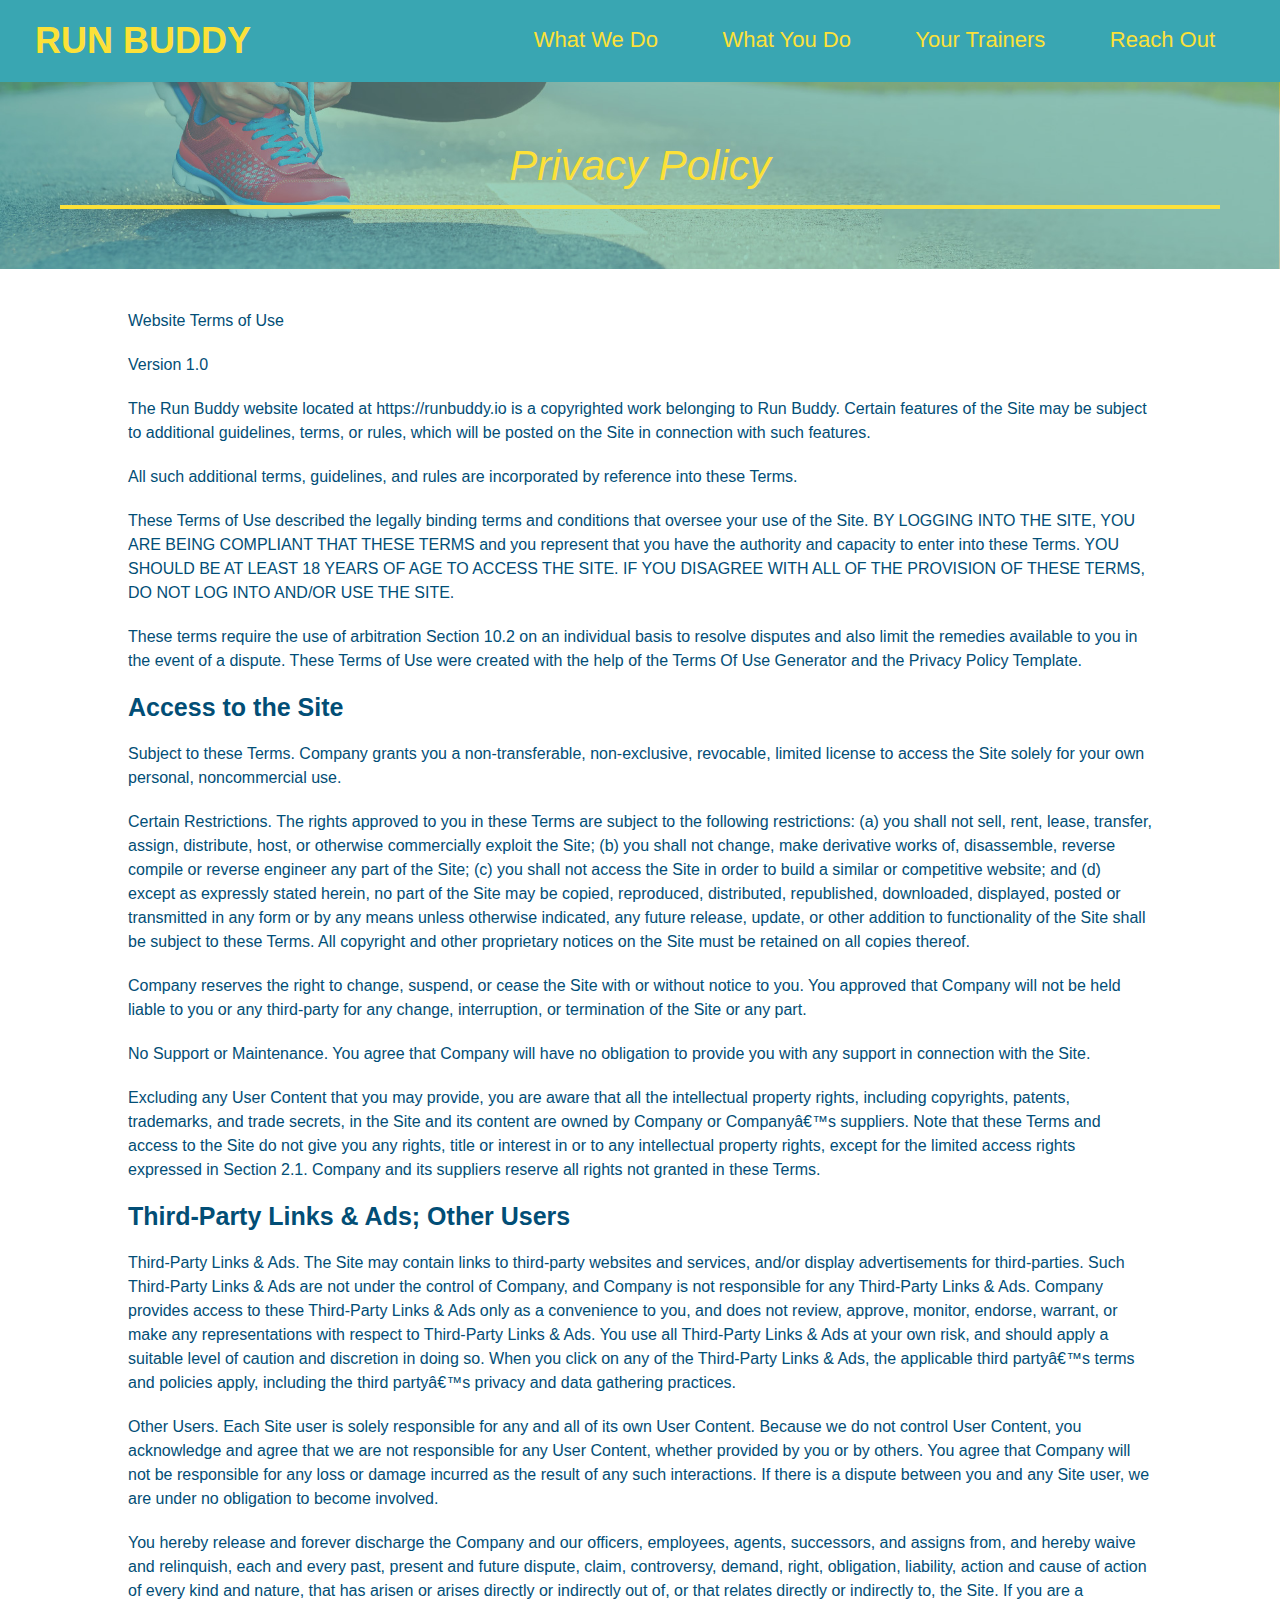
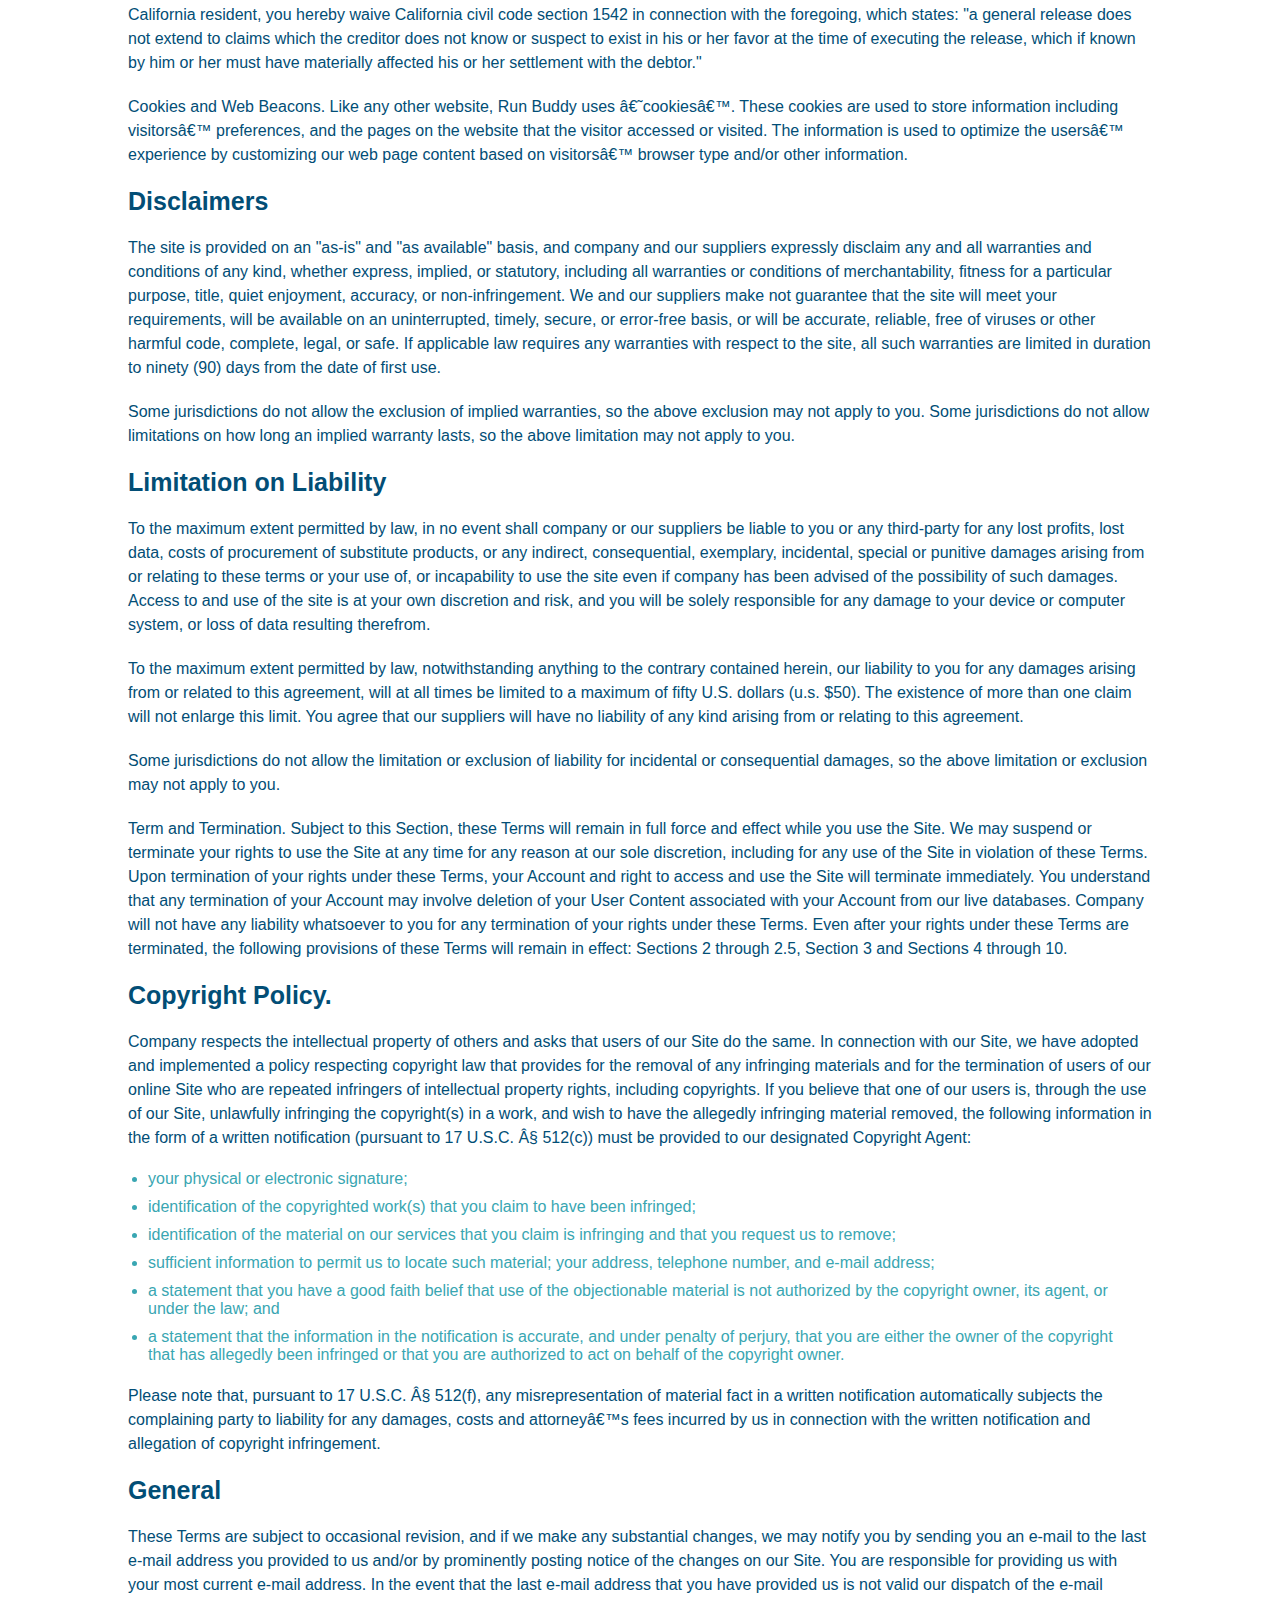
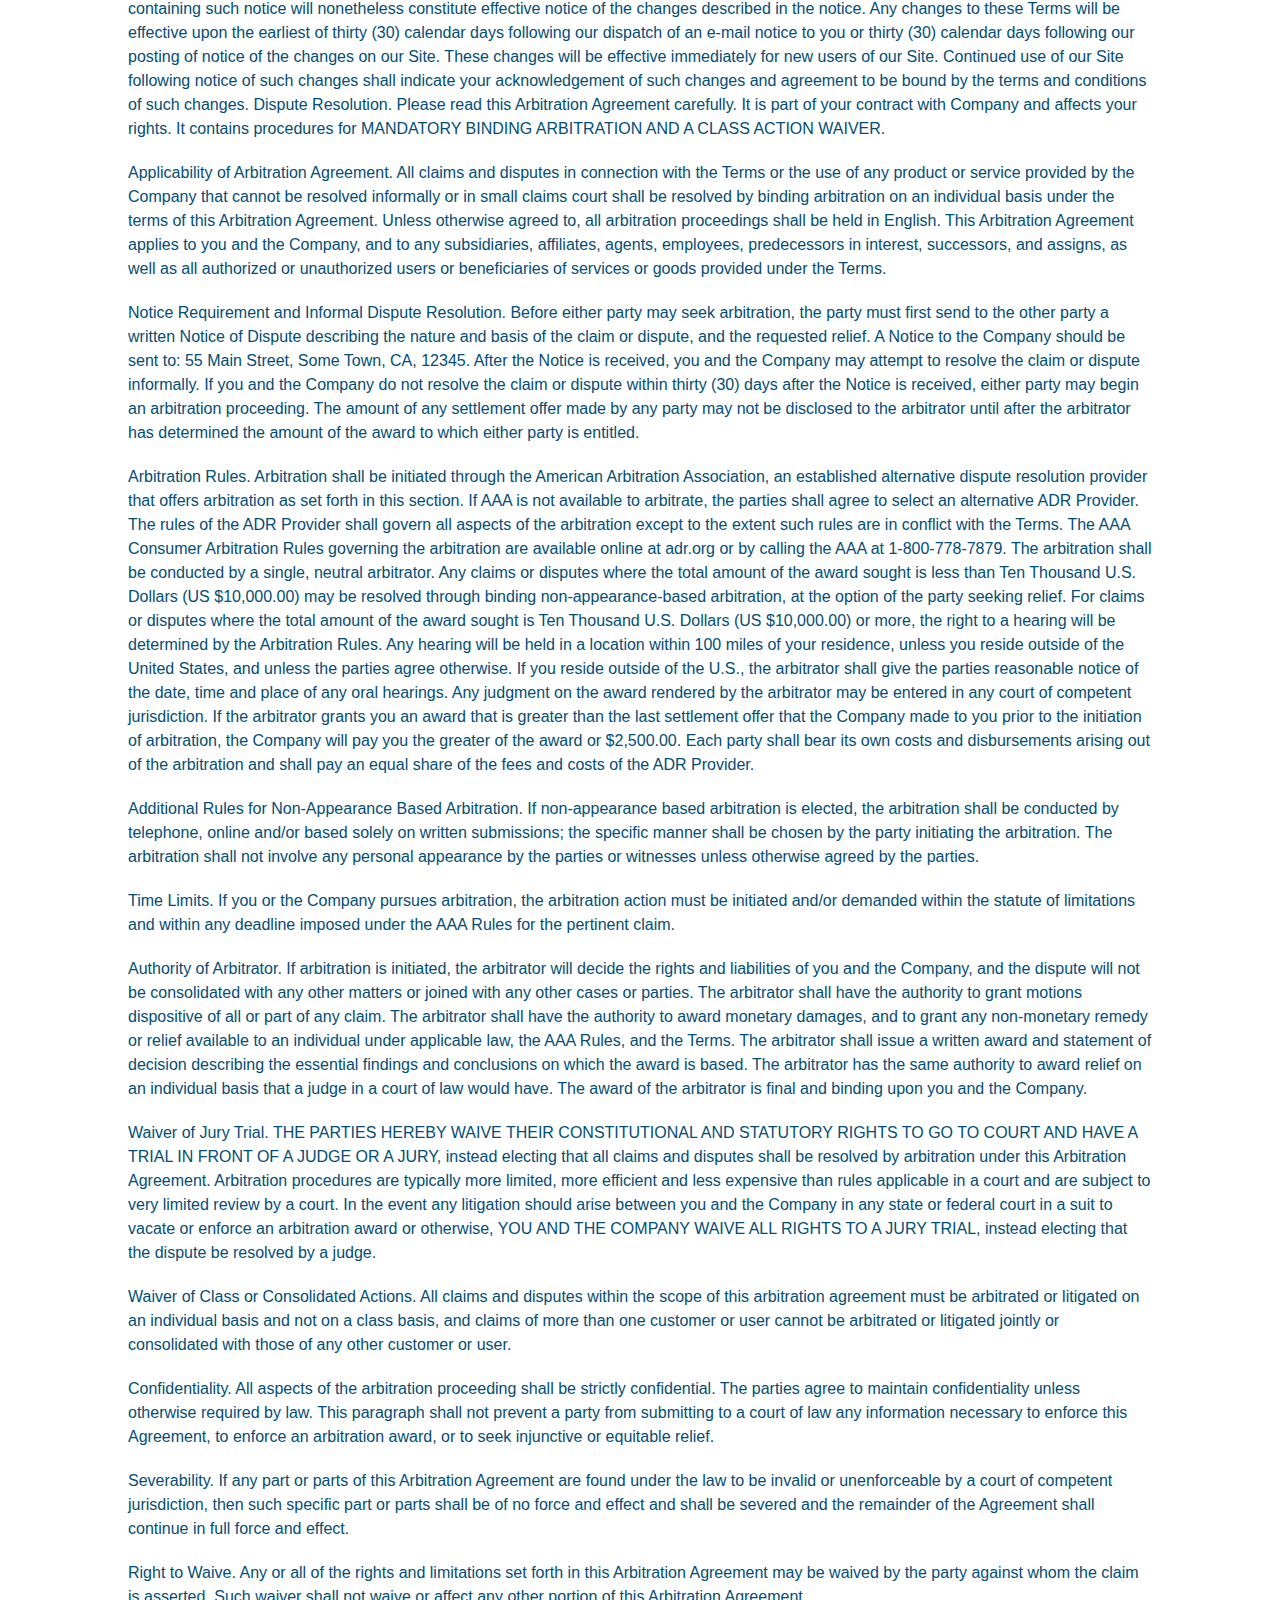
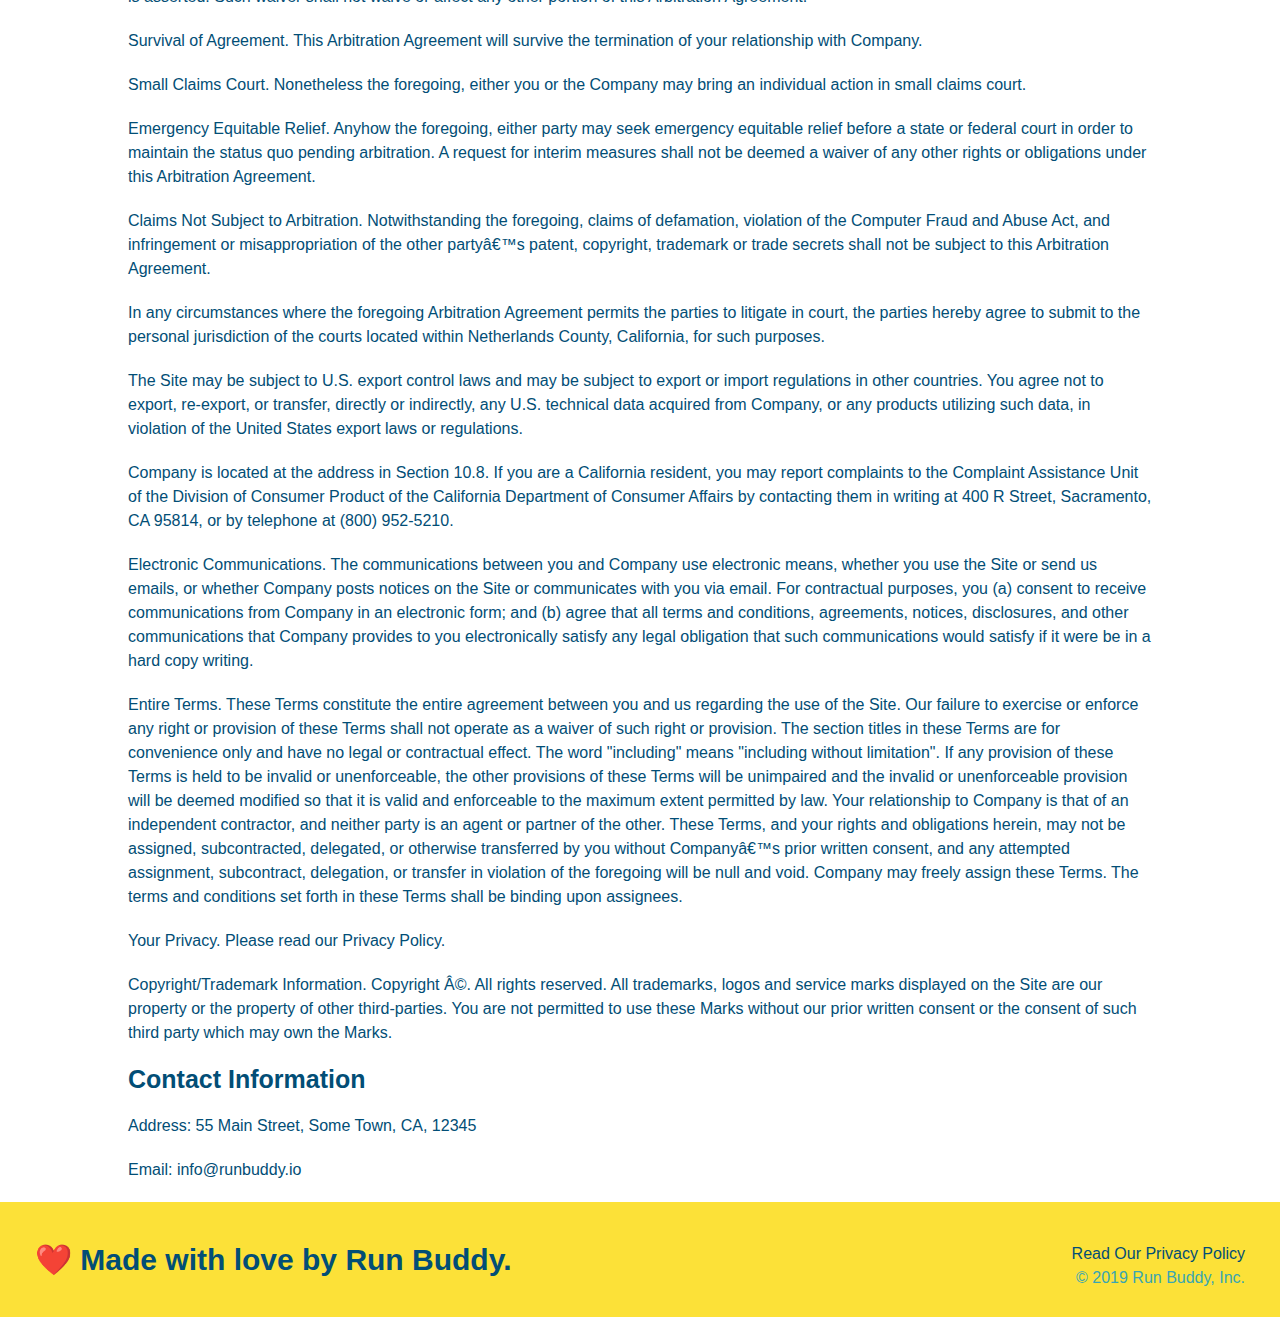
==== privacy-policy.html @ d52b7960 "privacy policy" ====
<!DOCTYPE html>
<html lang="en">
<head>
    <meta charset="UTF-8">
    <title>Privacy Policy - Run Buddy</title>
    <link rel="stylesheet" href="./assets/css/style.css">
    <link rel="stylesheet" href="./assets/css/secondary-styles.css">

</head>
<body>
    <header>
        <h1>
          <a href="/">RUN BUDDY</a>
        </h1>
        <nav>
          <ul>
            <li>
              <a href="./index.html#what-we-do">What We Do</a>
            </li>
            <li>
              <a href="./index.html#what-you-do">What You Do</a>
            </li>
            <li>
              <a href="./index.html#your-trainers">Your Trainers</a>
            </li>
            <li>
              <a href="./index.html#reach-out">Reach Out</a>
            </li>
          </ul>
        </nav>
      </header>

      <section class="hero">
        <h2 class="page-title">
            Privacy Policy
        </h2>
      </section>

      <!-- Add Content to the HTML File -->

      <article class="secondary-content">
        
      <p>
        Website Terms of Use
      </p>

      <p>
        Version 1.0
      </p>

      <p>
        The Run Buddy website located at https://runbuddy.io is a copyrighted work belonging to Run Buddy. Certain
        features of the Site may be subject to additional guidelines, terms, or rules, which will be posted on the Site
        in connection with such features.
      </p>

      <p>
        All such additional terms, guidelines, and rules are incorporated by reference into these Terms.
      </p>

      <p>
        These Terms of Use described the legally binding terms and conditions that oversee your use of the Site. BY
        LOGGING INTO THE SITE, YOU ARE BEING COMPLIANT THAT THESE TERMS and you represent that you have the authority
        and capacity to enter into these Terms. YOU SHOULD BE AT LEAST 18 YEARS OF AGE TO ACCESS THE SITE. IF YOU
        DISAGREE WITH ALL OF THE PROVISION OF THESE TERMS, DO NOT LOG INTO AND/OR USE THE SITE.
      </p>

      <p>
        These terms require the use of arbitration Section 10.2 on an individual basis to resolve disputes and also
        limit the remedies available to you in the event of a dispute. These Terms of Use were created with the help of
        the Terms Of Use Generator and the Privacy Policy Template.
      </p>

      <h3>
        Access to the Site
      </h3>

      <p>
        Subject to these Terms. Company grants you a non-transferable, non-exclusive, revocable, limited license to
        access the Site solely for your own personal, noncommercial use.
      </p>

      <p>
        Certain Restrictions. The rights approved to you in these Terms are subject to the following restrictions: (a)
        you shall not sell, rent, lease, transfer, assign, distribute, host, or otherwise commercially exploit the Site;
        (b) you shall not change, make derivative works of, disassemble, reverse compile or reverse engineer any part of
        the Site; (c) you shall not access the Site in order to build a similar or competitive website; and (d) except
        as expressly stated herein, no part of the Site may be copied, reproduced, distributed, republished, downloaded,
        displayed, posted or transmitted in any form or by any means unless otherwise indicated, any future release,
        update, or other addition to functionality of the Site shall be subject to these Terms. All copyright and other
        proprietary notices on the Site must be retained on all copies thereof.
      </p>

      <p>
        Company reserves the right to change, suspend, or cease the Site with or without notice to you. You approved
        that Company will not be held liable to you or any third-party for any change, interruption, or termination of
        the Site or any part.
      </p>

      <p>
        No Support or Maintenance. You agree that Company will have no obligation to provide you with any support in
        connection with the Site.
      </p>

      <p>
        Excluding any User Content that you may provide, you are aware that all the intellectual property rights,
        including copyrights, patents, trademarks, and trade secrets, in the Site and its content are owned by Company
        or Companyâ€™s suppliers. Note that these Terms and access to the Site do not give you any rights, title or
        interest in or to any intellectual property rights, except for the limited access rights expressed in Section
        2.1. Company and its suppliers reserve all rights not granted in these Terms.
      </p>

      <h3>
        Third-Party Links & Ads; Other Users
      </h3>

      <p>
        Third-Party Links & Ads. The Site may contain links to third-party websites and services, and/or display
        advertisements for third-parties. Such Third-Party Links & Ads are not under the control of Company, and Company
        is not responsible for any Third-Party Links & Ads. Company provides access to these Third-Party Links & Ads
        only as a convenience to you, and does not review, approve, monitor, endorse, warrant, or make any
        representations with respect to Third-Party Links & Ads. You use all Third-Party Links & Ads at your own risk,
        and should apply a suitable level of caution and discretion in doing so. When you click on any of the
        Third-Party Links & Ads, the applicable third partyâ€™s terms and policies apply, including the third partyâ€™s
        privacy and data gathering practices.
      </p>

      <p>
        Other Users. Each Site user is solely responsible for any and all of its own User Content. Because we do not
        control User Content, you acknowledge and agree that we are not responsible for any User Content, whether
        provided by you or by others. You agree that Company will not be responsible for any loss or damage incurred as
        the result of any such interactions. If there is a dispute between you and any Site user, we are under no
        obligation to become involved.
      </p>

      <p>
        You hereby release and forever discharge the Company and our officers, employees, agents, successors, and
        assigns from, and hereby waive and relinquish, each and every past, present and future dispute, claim,
        controversy, demand, right, obligation, liability, action and cause of action of every kind and nature, that has
        arisen or arises directly or indirectly out of, or that relates directly or indirectly to, the Site. If you are
        a California resident, you hereby waive California civil code section 1542 in connection with the foregoing,
        which states: "a general release does not extend to claims which the creditor does not know or suspect to exist
        in his or her favor at the time of executing the release, which if known by him or her must have materially
        affected his or her settlement with the debtor."
      </p>

      <p>
        Cookies and Web Beacons. Like any other website, Run Buddy uses â€˜cookiesâ€™. These cookies are used to store
        information including visitorsâ€™ preferences, and the pages on the website that the visitor accessed or visited.
        The information is used to optimize the usersâ€™ experience by customizing our web page content based on visitorsâ€™
        browser type and/or other information.
      </p>

      <h3>
        Disclaimers
      </h3>

      <p>
        The site is provided on an "as-is" and "as available" basis, and company and our suppliers expressly disclaim
        any and all warranties and conditions of any kind, whether express, implied, or statutory, including all
        warranties or conditions of merchantability, fitness for a particular purpose, title, quiet enjoyment, accuracy,
        or non-infringement. We and our suppliers make not guarantee that the site will meet your requirements, will be
        available on an uninterrupted, timely, secure, or error-free basis, or will be accurate, reliable, free of
        viruses or other harmful code, complete, legal, or safe. If applicable law requires any warranties with respect
        to the site, all such warranties are limited in duration to ninety (90) days from the date of first use.
      </p>

      <p>
        Some jurisdictions do not allow the exclusion of implied warranties, so the above exclusion may not apply to
        you. Some jurisdictions do not allow limitations on how long an implied warranty lasts, so the above limitation
        may not apply to you.
      </p>

      <h3>
        Limitation on Liability
      </h3>

      <p>
        To the maximum extent permitted by law, in no event shall company or our suppliers be liable to you or any
        third-party for any lost profits, lost data, costs of procurement of substitute products, or any indirect,
        consequential, exemplary, incidental, special or punitive damages arising from or relating to these terms or
        your use of, or incapability to use the site even if company has been advised of the possibility of such
        damages. Access to and use of the site is at your own discretion and risk, and you will be solely responsible
        for any damage to your device or computer system, or loss of data resulting therefrom.
      </p>

      <p>
        To the maximum extent permitted by law, notwithstanding anything to the contrary contained herein, our liability
        to you for any damages arising from or related to this agreement, will at all times be limited to a maximum of
        fifty U.S. dollars (u.s. $50). The existence of more than one claim will not enlarge this limit. You agree that
        our suppliers will have no liability of any kind arising from or relating to this agreement.
      </p>

      <p>
        Some jurisdictions do not allow the limitation or exclusion of liability for incidental or consequential
        damages, so the above limitation or exclusion may not apply to you.
      </p>

      <p>
        Term and Termination. Subject to this Section, these Terms will remain in full force and effect while you use
        the Site. We may suspend or terminate your rights to use the Site at any time for any reason at our sole
        discretion, including for any use of the Site in violation of these Terms. Upon termination of your rights under
        these Terms, your Account and right to access and use the Site will terminate immediately. You understand that
        any termination of your Account may involve deletion of your User Content associated with your Account from our
        live databases. Company will not have any liability whatsoever to you for any termination of your rights under
        these Terms. Even after your rights under these Terms are terminated, the following provisions of these Terms
        will remain in effect: Sections 2 through 2.5, Section 3 and Sections 4 through 10.
      </p>

      <h3>
        Copyright Policy.
      </h3>

      <p>
        Company respects the intellectual property of others and asks that users of our Site do the same. In connection
        with our Site, we have adopted and implemented a policy respecting copyright law that provides for the removal
        of any infringing materials and for the termination of users of our online Site who are repeated infringers of
        intellectual property rights, including copyrights. If you believe that one of our users is, through the use of
        our Site, unlawfully infringing the copyright(s) in a work, and wish to have the allegedly infringing material
        removed, the following information in the form of a written notification (pursuant to 17 U.S.C. Â§ 512(c)) must
        be provided to our designated Copyright Agent:
      </p>

      <ul>
        <li>
          your physical or electronic signature;
        </li>
        <li>
          identification of the copyrighted work(s) that you claim to have been infringed;
        </li>
        <li>
          identification of the material on our services that you claim is infringing and that you request us to remove;
        </li>
        <li>
          sufficient information to permit us to locate such material; your address, telephone number, and e-mail
          address;
        </li>
        <li>
          a statement that you have a good faith belief that use of the objectionable material is not authorized by the
          copyright owner, its agent, or under the law; and
        </li>
        <li>
          a statement that the information in the notification is accurate, and under penalty of perjury, that you are
          either the owner of the copyright that has allegedly been infringed or that you are authorized to act on
          behalf of the copyright owner.
        </li>
      </ul>

      <p>
        Please note that, pursuant to 17 U.S.C. Â§ 512(f), any misrepresentation of material fact in a written
        notification automatically subjects the complaining party to liability for any damages, costs and attorneyâ€™s
        fees incurred by us in connection with the written notification and allegation of copyright infringement.
      </p>

      <h3>
        General
      </h3>

      <p>
        These Terms are subject to occasional revision, and if we make any substantial changes, we may notify you by
        sending you an e-mail to the last e-mail address you provided to us and/or by prominently posting notice of the
        changes on our Site. You are responsible for providing us with your most current e-mail address. In the event
        that the last e-mail address that you have provided us is not valid our dispatch of the e-mail containing such
        notice will nonetheless constitute effective notice of the changes described in the notice. Any changes to these
        Terms will be effective upon the earliest of thirty (30) calendar days following our dispatch of an e-mail
        notice to you or thirty (30) calendar days following our posting of notice of the changes on our Site. These
        changes will be effective immediately for new users of our Site. Continued use of our Site following notice of
        such changes shall indicate your acknowledgement of such changes and agreement to be bound by the terms and
        conditions of such changes. Dispute Resolution. Please read this Arbitration Agreement carefully. It is part of
        your contract with Company and affects your rights. It contains procedures for MANDATORY BINDING ARBITRATION AND
        A CLASS ACTION WAIVER.
      </p>

      <p>
        Applicability of Arbitration Agreement. All claims and disputes in connection with the Terms or the use of any
        product or service provided by the Company that cannot be resolved informally or in small claims court shall be
        resolved by binding arbitration on an individual basis under the terms of this Arbitration Agreement. Unless
        otherwise agreed to, all arbitration proceedings shall be held in English. This Arbitration Agreement applies to
        you and the Company, and to any subsidiaries, affiliates, agents, employees, predecessors in interest,
        successors, and assigns, as well as all authorized or unauthorized users or beneficiaries of services or goods
        provided under the Terms.
      </p>

      <p>
        Notice Requirement and Informal Dispute Resolution. Before either party may seek arbitration, the party must
        first send to the other party a written Notice of Dispute describing the nature and basis of the claim or
        dispute, and the requested relief. A Notice to the Company should be sent to: 55 Main Street, Some Town, CA,
        12345. After the Notice is received, you and the Company may attempt to resolve the claim or dispute informally.
        If you and the Company do not resolve the claim or dispute within thirty (30) days after the Notice is received,
        either party may begin an arbitration proceeding. The amount of any settlement offer made by any party may not
        be disclosed to the arbitrator until after the arbitrator has determined the amount of the award to which either
        party is entitled.
      </p>

      <p>
        Arbitration Rules. Arbitration shall be initiated through the American Arbitration Association, an established
        alternative dispute resolution provider that offers arbitration as set forth in this section. If AAA is not
        available to arbitrate, the parties shall agree to select an alternative ADR Provider. The rules of the ADR
        Provider shall govern all aspects of the arbitration except to the extent such rules are in conflict with the
        Terms. The AAA Consumer Arbitration Rules governing the arbitration are available online at adr.org or by
        calling the AAA at 1-800-778-7879. The arbitration shall be conducted by a single, neutral arbitrator. Any
        claims or disputes where the total amount of the award sought is less than Ten Thousand U.S. Dollars (US
        $10,000.00) may be resolved through binding non-appearance-based arbitration, at the option of the party seeking
        relief. For claims or disputes where the total amount of the award sought is Ten Thousand U.S. Dollars (US
        $10,000.00) or more, the right to a hearing will be determined by the Arbitration Rules. Any hearing will be
        held in a location within 100 miles of your residence, unless you reside outside of the United States, and
        unless the parties agree otherwise. If you reside outside of the U.S., the arbitrator shall give the parties
        reasonable notice of the date, time and place of any oral hearings. Any judgment on the award rendered by the
        arbitrator may be entered in any court of competent jurisdiction. If the arbitrator grants you an award that is
        greater than the last settlement offer that the Company made to you prior to the initiation of arbitration, the
        Company will pay you the greater of the award or $2,500.00. Each party shall bear its own costs and
        disbursements arising out of the arbitration and shall pay an equal share of the fees and costs of the ADR
        Provider.
      </p>

      <p>
        Additional Rules for Non-Appearance Based Arbitration. If non-appearance based arbitration is elected, the
        arbitration shall be conducted by telephone, online and/or based solely on written submissions; the specific
        manner shall be chosen by the party initiating the arbitration. The arbitration shall not involve any personal
        appearance by the parties or witnesses unless otherwise agreed by the parties.
      </p>

      <p>
        Time Limits. If you or the Company pursues arbitration, the arbitration action must be initiated and/or demanded
        within the statute of limitations and within any deadline imposed under the AAA Rules for the pertinent claim.
      </p>

      <p>
        Authority of Arbitrator. If arbitration is initiated, the arbitrator will decide the rights and liabilities of
        you and the Company, and the dispute will not be consolidated with any other matters or joined with any other
        cases or parties. The arbitrator shall have the authority to grant motions dispositive of all or part of any
        claim. The arbitrator shall have the authority to award monetary damages, and to grant any non-monetary remedy
        or relief available to an individual under applicable law, the AAA Rules, and the Terms. The arbitrator shall
        issue a written award and statement of decision describing the essential findings and conclusions on which the
        award is based. The arbitrator has the same authority to award relief on an individual basis that a judge in a
        court of law would have. The award of the arbitrator is final and binding upon you and the Company.
      </p>

      <p>
        Waiver of Jury Trial. THE PARTIES HEREBY WAIVE THEIR CONSTITUTIONAL AND STATUTORY RIGHTS TO GO TO COURT AND HAVE
        A TRIAL IN FRONT OF A JUDGE OR A JURY, instead electing that all claims and disputes shall be resolved by
        arbitration under this Arbitration Agreement. Arbitration procedures are typically more limited, more efficient
        and less expensive than rules applicable in a court and are subject to very limited review by a court. In the
        event any litigation should arise between you and the Company in any state or federal court in a suit to vacate
        or enforce an arbitration award or otherwise, YOU AND THE COMPANY WAIVE ALL RIGHTS TO A JURY TRIAL, instead
        electing that the dispute be resolved by a judge.
      </p>

      <p>
        Waiver of Class or Consolidated Actions. All claims and disputes within the scope of this arbitration agreement
        must be arbitrated or litigated on an individual basis and not on a class basis, and claims of more than one
        customer or user cannot be arbitrated or litigated jointly or consolidated with those of any other customer or
        user.
      </p>

      <p>
        Confidentiality. All aspects of the arbitration proceeding shall be strictly confidential. The parties agree to
        maintain confidentiality unless otherwise required by law. This paragraph shall not prevent a party from
        submitting to a court of law any information necessary to enforce this Agreement, to enforce an arbitration
        award, or to seek injunctive or equitable relief.
      </p>

      <p>
        Severability. If any part or parts of this Arbitration Agreement are found under the law to be invalid or
        unenforceable by a court of competent jurisdiction, then such specific part or parts shall be of no force and
        effect and shall be severed and the remainder of the Agreement shall continue in full force and effect.
      </p>

      <p>
        Right to Waive. Any or all of the rights and limitations set forth in this Arbitration Agreement may be waived
        by the party against whom the claim is asserted. Such waiver shall not waive or affect any other portion of this
        Arbitration Agreement.
      </p>

      <p>
        Survival of Agreement. This Arbitration Agreement will survive the termination of your relationship with
        Company.
      </p>

      <p>
        Small Claims Court. Nonetheless the foregoing, either you or the Company may bring an individual action in small
        claims court.
      </p>

      <p>
        Emergency Equitable Relief. Anyhow the foregoing, either party may seek emergency equitable relief before a
        state or federal court in order to maintain the status quo pending arbitration. A request for interim measures
        shall not be deemed a waiver of any other rights or obligations under this Arbitration Agreement.
      </p>

      <p>
        Claims Not Subject to Arbitration. Notwithstanding the foregoing, claims of defamation, violation of the
        Computer Fraud and Abuse Act, and infringement or misappropriation of the other partyâ€™s patent, copyright,
        trademark or trade secrets shall not be subject to this Arbitration Agreement.
      </p>

      <p>
        In any circumstances where the foregoing Arbitration Agreement permits the parties to litigate in court, the
        parties hereby agree to submit to the personal jurisdiction of the courts located within Netherlands County,
        California, for such purposes.
      </p>

      <p>
        The Site may be subject to U.S. export control laws and may be subject to export or import regulations in other
        countries. You agree not to export, re-export, or transfer, directly or indirectly, any U.S. technical data
        acquired from Company, or any products utilizing such data, in violation of the United States export laws or
        regulations.
      </p>

      <p>
        Company is located at the address in Section 10.8. If you are a California resident, you may report complaints
        to the Complaint Assistance Unit of the Division of Consumer Product of the California Department of Consumer
        Affairs by contacting them in writing at 400 R Street, Sacramento, CA 95814, or by telephone at (800) 952-5210.
      </p>

      <p>
        Electronic Communications. The communications between you and Company use electronic means, whether you use the
        Site or send us emails, or whether Company posts notices on the Site or communicates with you via email. For
        contractual purposes, you (a) consent to receive communications from Company in an electronic form; and (b)
        agree that all terms and conditions, agreements, notices, disclosures, and other communications that Company
        provides to you electronically satisfy any legal obligation that such communications would satisfy if it were be
        in a hard copy writing.
      </p>

      <p>
        Entire Terms. These Terms constitute the entire agreement between you and us regarding the use of the Site. Our
        failure to exercise or enforce any right or provision of these Terms shall not operate as a waiver of such right
        or provision. The section titles in these Terms are for convenience only and have no legal or contractual
        effect. The word "including" means "including without limitation". If any provision of these Terms is held to be
        invalid or unenforceable, the other provisions of these Terms will be unimpaired and the invalid or
        unenforceable provision will be deemed modified so that it is valid and enforceable to the maximum extent
        permitted by law. Your relationship to Company is that of an independent contractor, and neither party is an
        agent or partner of the other. These Terms, and your rights and obligations herein, may not be assigned,
        subcontracted, delegated, or otherwise transferred by you without Companyâ€™s prior written consent, and any
        attempted assignment, subcontract, delegation, or transfer in violation of the foregoing will be null and void.
        Company may freely assign these Terms. The terms and conditions set forth in these Terms shall be binding upon
        assignees.
      </p>

      <p>
        Your Privacy. Please read our Privacy Policy.
      </p>

      <p>
        Copyright/Trademark Information. Copyright Â©. All rights reserved. All trademarks, logos and service marks
        displayed on the Site are our property or the property of other third-parties. You are not permitted to use
        these Marks without our prior written consent or the consent of such third party which may own the Marks.
      </p>

      <h3>
        Contact Information
      </h3>

      <p>
        Address: 55 Main Street, Some Town, CA, 12345
      </p>

      <p>
        Email: info@runbuddy.io
      </p>


      </article>


      <!-- footer -->
      <footer>
        <h2>❤️ Made with love by Run Buddy.</h2>
        <div>
            <a> Read Our Privacy Policy</a>
            <br/>
            &copy; 2019 Run Buddy, Inc.
        </div>
      </footer>
</body>
</html>
---- assets/css/style.css ----
* {
    margin: 0;
    padding: 0;
    box-sizing: border-box;
}

body {
    /* more on this crazy alphanumerical value in a minute! */
    color: #39a6b2;
    font-family: Helvetica, Arial, sans-serif;
    /* background-color: tomato; */
  }

/* apply style to <header> */

header {
    background-color: #39a6b2;
    padding: 20px 35px;
}

header h1{
    color: #fce138;
    font-weight: bold;
    font-size: 36px;
    margin: 0;
    display: inline;
  }

header a {
    text-decoration: none;
    color:#fce138;
}
/* padding: 20px;   applies 20px to every side (top, right, bottom, left)
     padding: 20px 35px;  applies 20px to top and bottom, then 35px to left and right*/

header nav {
    float: right;
    margin: 7px 0;
}

header nav ul li {
    display: inline;
}

header nav ul li a {
    margin: 0 30px;
    font-weight: lighter;
    font-size: 22px;
}

/* Heron Section */
section {
    padding: 60px;
}

/* Hero section */

.hero {
    background-image: url("../images/hero-bg.jpeg");
    height: 600px;
    background-size: cover;
    background-position: center;
    position: relative;
}


.hero-form {
    color: #024e76;
    background-color: #fce138;
    padding: 20px;
    width: 500px;
    border: solid 3px #024e76;
    position: absolute;
    bottom: 120px;
    right: 140px;
}

.hero-form h3 {
    font-size: 24px;
    margin: 0px;
}

.hero-form p {
    margin: 5px 0 15px 0;
}

.form-input {
    border: 1px solid #024e76;
    display: block;
    padding: 7px 15px;
    font-size: 16px;
    color: #024e76;
    width: 100%;
    margin-bottom: 15px;
}

.hero-form label {
    margin: 0 5px;
}


.hero-form button {
    font-size: 16px;
    color: #fce138;
    background-color: #024e76;
    border: none;
    padding: 10px 20px;
}
/* hero style end */


/* what we do section */

/* remove this entire css rule for .intro h2 and .step h2 because we had the same css style in both section*/

.intro {
    text-align: center;
}

/* 
.intro h2 {
    font-size: 55px;
    color: #024e76;
    margin-bottom: 35px;
    padding: 0 100px 20px 100px;
    border-bottom: 3px solid;
    border-color: #fce138;
    display: inline-block;
}
*/

.intro p {
    line-height: 1.7;
    color: #39a6b2;
    width: 80%;
    font-size:20px;
    margin: 0 auto;
}

/* what you do section */

.step {
    text-align: center;
    background: #fce138;
}

/*
.step h2 {
    font-size: 55px;
    color: #024e76;
    margin-bottom: 35px;
    padding: 0 100px 20px 100px;
    border-bottom: 3px solid;
    border-color: #39a6b2;
} */

.section-title {
    font-size: 55px;
    color: #024e76;
    margin-bottom: 35px;
    padding: 0 100px 20px 100px;
    border-bottom: 3px solid;
    display: inline-block;
}

.primary-border {
    border-color: #fce138;
}

.secondary-border {
    border-color: #39a6b2;
}

.step div {
    margin-bottom: 80px;
}

.step img {
    width: 15%;
    margin: 10px 0;
}

.step h3 {
    color: #024e76;
    font-size:46px;
    margin-top:10px;
}

.step p {
    color: #39a6b2;
    font-size: 23px;
}

.step span {
    font-size: 38px;
}

/* Meet the trainers article */

.trainers {
    text-align: center;
}
.trainer {
    width: 900px;
    margin: 0 auto 30px auto;
    background: #024e76;
    color: #fce138;
    overflow: auto;
}

.trainer img {
    width: 35%;
    float: left;
}

.trainer-bio {
    padding: 35px;
    float: left;
    width: 65%;
}

.text-left {
    text-align: left;
}

.text-right {
    text-align: right;
}

.trainer-bio h3 {
    font-size: 32px;
    margin-bottom: 8px;
}

.trainer-bio h4 {
    font-weight: lighter;
    font-size: 26px;
    margin-bottom: 25px;
}

.trainer-bio p {
    font-size: 17px;
    line-height: 1.3;
}

/* Reach out section */

.contact {
    text-align: center;
    background: #024e76;
}

.contact h2 {
    color: #fce138;
}

.contact-info iframe {
    width: 400px;
    height: 400px;
}

.contact-info div {
    width: 410px;
    display: inline-block;
    vertical-align: top;
    text-align: left;
    margin: 30px 0 0 60px;
    color: white;
}

.contact-info h3 {
    color: #fce138;
    font-size: 32px;
  }
  
  .contact-info p, .contact-info address {
    margin: 20px 0;
    line-height: 1.5;
    font-size: 20px;
    font-style: normal;
  }
  
  .contact-info a {
    color: #fce138;
  }
  
  /* REACH OUT STYLES END */

/* Footer Section */
footer {
    background: #fce138;
    width: 100%;
    padding: 40px 35px;
}

footer h2 {
    display: inline;
    color: #024e76;
    font-size: 30px;
    margin: 0;
}

footer div {
    float: right;
    line-height: 1.5;
    text-align: right;
}

footer a {
    color: #024e76;
}
---- assets/css/secondary-styles.css ----
.hero {
    /* background-image: url(../assets/images/hero-bg.jpeg); */
    background-size: cover;
    background-position: bottom;
    position: relative;
    height: auto;
    text-align: center;
    margin-bottom: 40px;
}

.page-title {
    color: #fce138;
    border-bottom: 4px solid #fce138;
    padding: 0 80px 15px 80px;
    font-weight: normal;
    font-size: 42px;
    font-style: italic;
}

.page-title h2 {
    display: inline-block;
    font-weight: normal;
}

.secondary-content {
    width: 80%;
    margin: auto;
    color: #024e76;
}

.secondary-content h3 {
    font-size: 25px;
    margin: 20px 0;
}

.secondary-content p {
    font-size: 16px;
    line-height: 1.5;
    margin: 20px 0;
}

.secondary-content ul {
    margin: 15px 20px;
}

.secondary-content ul li {
    color: #39a6b2;
    margin: 10px 0;
}
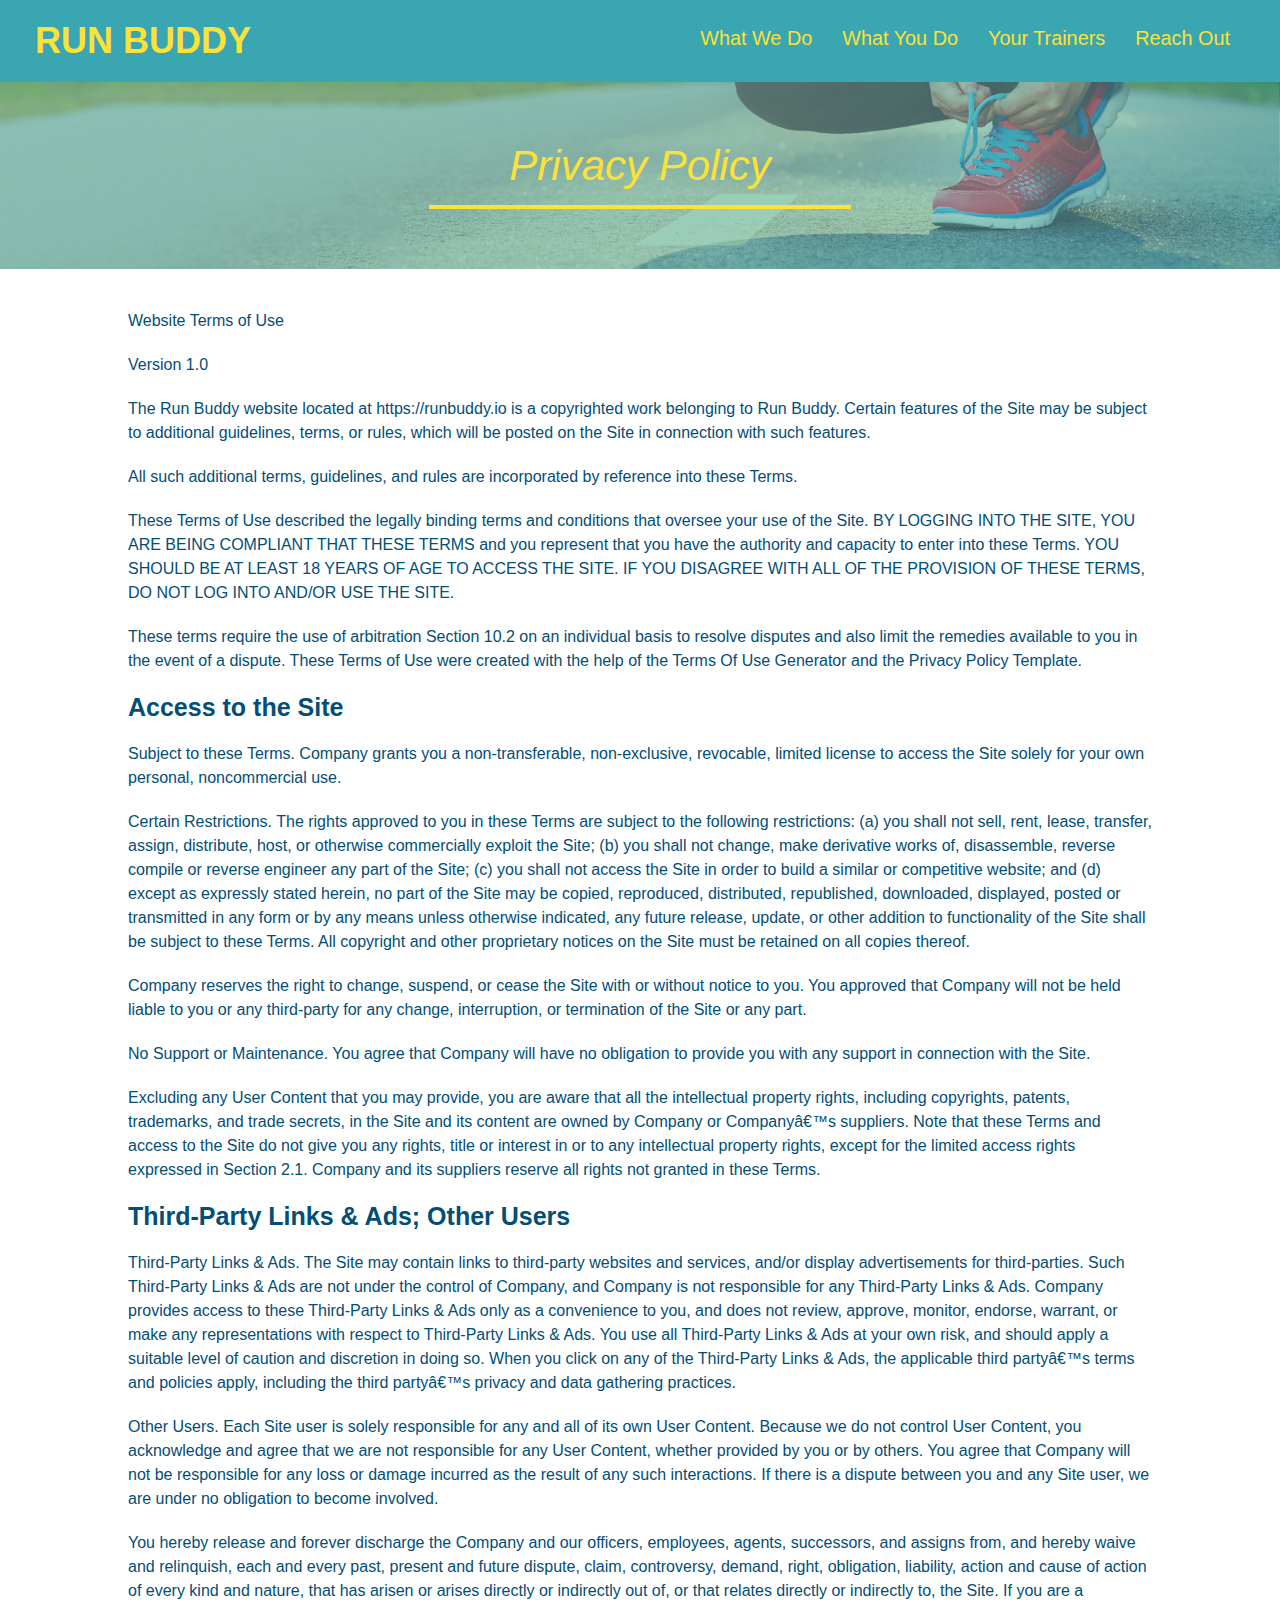
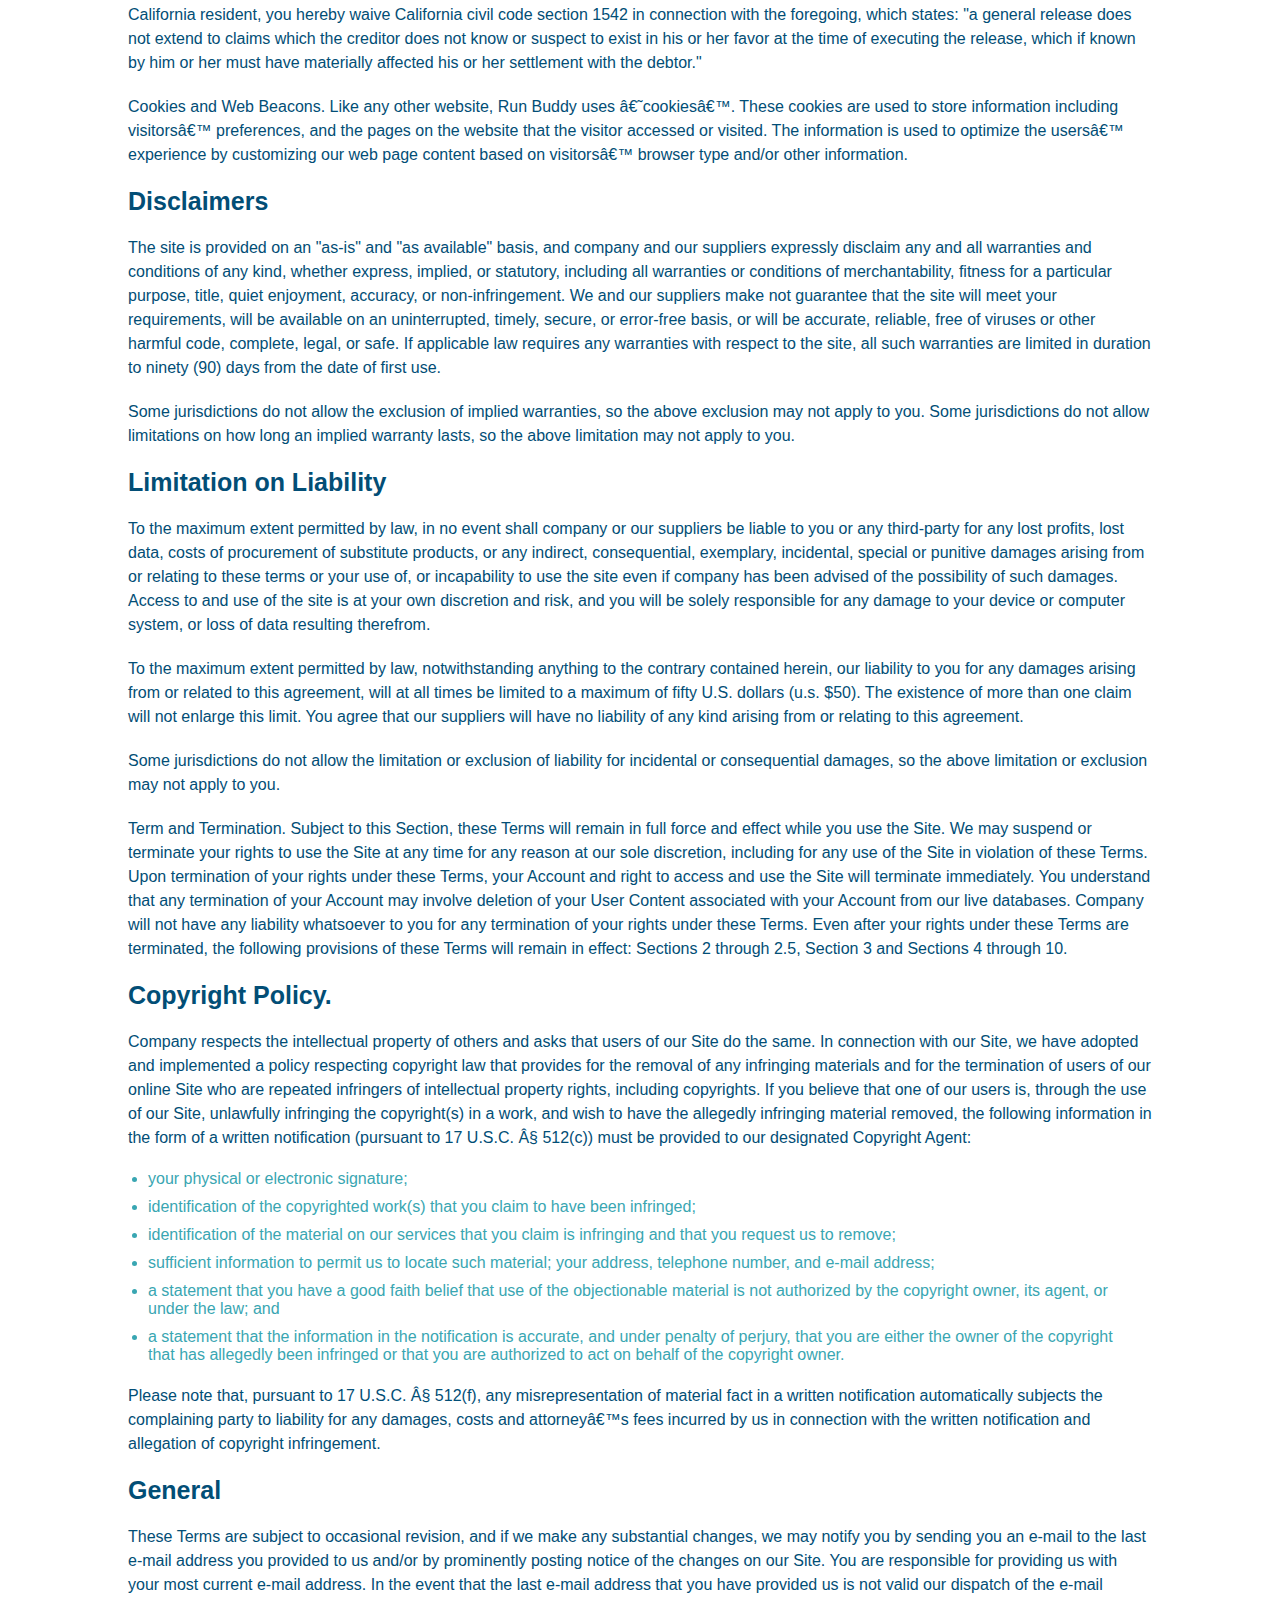
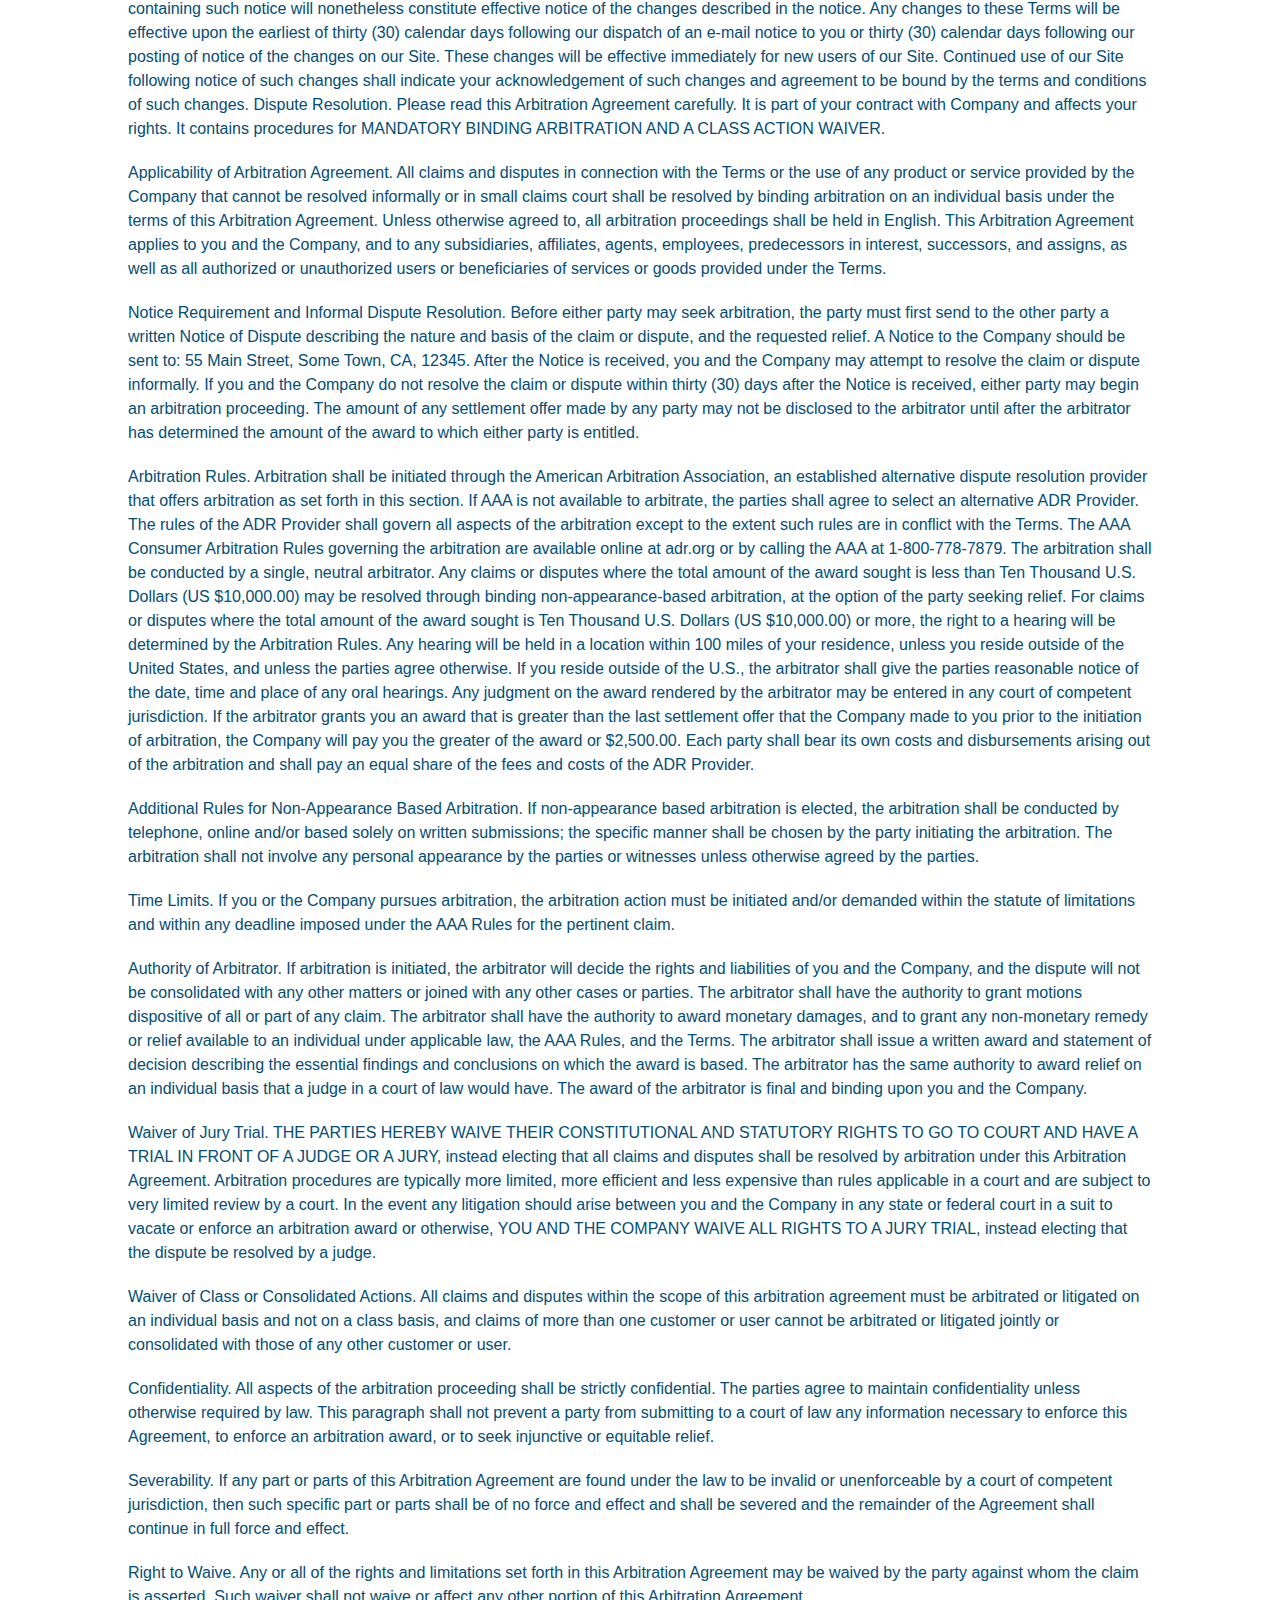
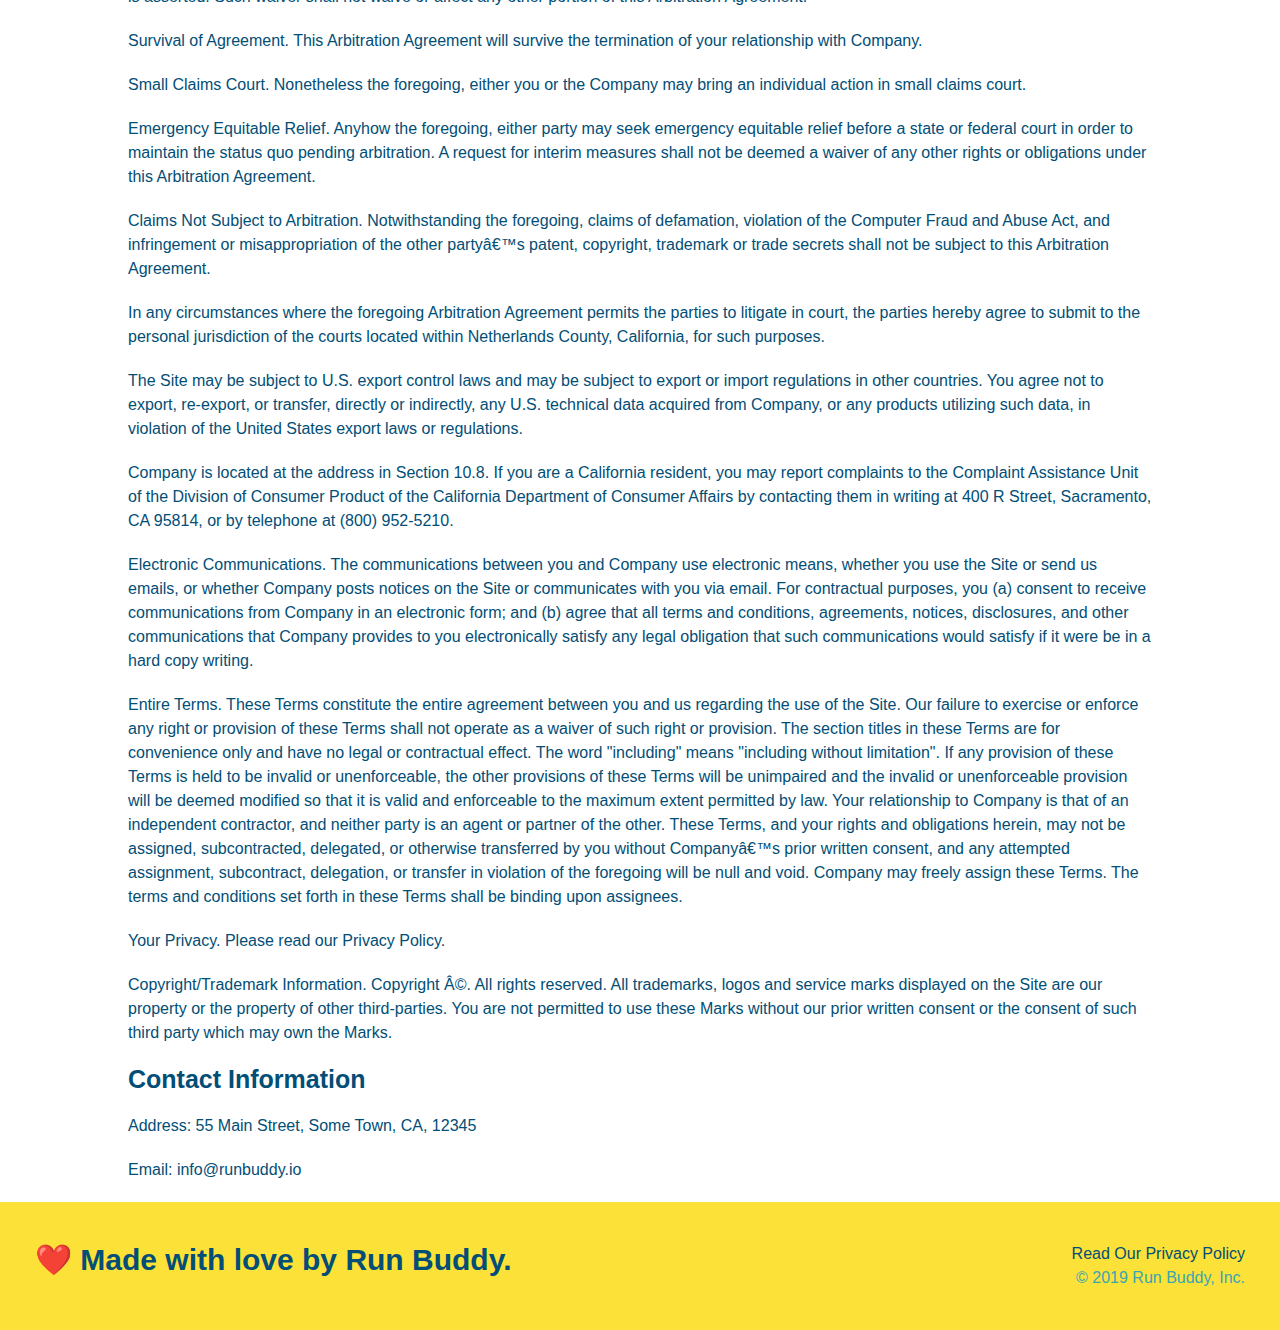
==== commit b8ba0b3d: "added media queries on feature/mediaqueries" ====
--- a/privacy-policy.html
+++ b/privacy-policy.html
@@ -2,6 +2,7 @@
 <html lang="en">
 <head>
     <meta charset="UTF-8">
+    <meta name="viewport" content="width=device-width, initial-scale=1.0" />
     <title>Privacy Policy - Run Buddy</title>
     <link rel="stylesheet" href="./assets/css/style.css">
     <link rel="stylesheet" href="./assets/css/secondary-styles.css">
--- a/assets/css/style.css
+++ b/assets/css/style.css
@@ -16,6 +16,9 @@
 header {
     background-color: #39a6b2;
     padding: 20px 35px;
+    display: flex;
+    justify-content: space-between;
+    flex-wrap: wrap;
 }
 
 header h1{
@@ -23,7 +26,7 @@
     font-weight: bold;
     font-size: 36px;
     margin: 0;
-    display: inline;
+    /* display: inline; deleted */ 
   }
 
 header a {
@@ -34,18 +37,28 @@
      padding: 20px 35px;  applies 20px to top and bottom, then 35px to left and right*/
 
 header nav {
-    float: right;
+    /* float: right; deleted */
     margin: 7px 0;
 }
 
+header nav ul {
+    display: flex;
+    flex-wrap: wrap;
+    justify-content: space-between;
+    align-items: center;
+    list-style: none;
+}
+/* removed 
 header nav ul li {
     display: inline;
-}
+} */
 
 header nav ul li a {
-    margin: 0 30px;
+    /* removed margin: 0 30px; */
+    padding: 10px 15px;
     font-weight: lighter;
-    font-size: 22px;
+    /* font-size: 22px; */
+    font-size: 1.55vw;
 }
 
 /* Heron Section */
@@ -57,10 +70,16 @@
 
 .hero {
     background-image: url("../images/hero-bg.jpeg");
-    height: 600px;
     background-size: cover;
     background-position: center;
-    position: relative;
+    display: flex;
+    flex-wrap: wrap;
+    justify-content: center;
+    align-items: flex-start;
+    /* removed 
+    height: 600px;
+    position: relative; 
+    */
 }
 
 
@@ -68,11 +87,15 @@
     color: #024e76;
     background-color: #fce138;
     padding: 20px;
+    border: solid 3px #024e76;
+    width: 40%;
+    margin: 3.5%;
+    /* removed
     width: 500px;
-    border: solid 3px #024e76;
     position: absolute;
     bottom: 120px;
-    right: 140px;
+    right: 140px; 
+    */
 }
 
 .hero-form h3 {
@@ -106,17 +129,36 @@
     border: none;
     padding: 10px 20px;
 }
+
+.hero-cta {
+    width: 35%;
+    text-align: right;
+    margin: 3.5%;
+    color: #fff;
+    font-size: 18px;
+    line-height: 1.2;
+}
+
+.hero-cta h2 {
+    font-style: italic;
+    font-size: 55px;
+    color: #fce138;
+}
+
 /* hero style end */
 
 
 /* what we do section */
 
 /* remove this entire css rule for .intro h2 and .step h2 because we had the same css style in both section*/
+
+/* removed because we use flexbox 
 
 .intro {
     text-align: center;
 }
 
+*/
 /* 
 .intro h2 {
     font-size: 55px;
@@ -135,12 +177,22 @@
     width: 80%;
     font-size:20px;
     margin: 0 auto;
-}
+    text-align: center;
+}
+
 
 /* what you do section */
 
 .step {
-    text-align: center;
+    /* removed text-align: center; */
+    margin: 50px auto;
+    padding-bottom: 50px;
+    width: 80%;
+    border-bottom: 1px solid #39a6b2;
+    display: flex;
+    flex-wrap: wrap;
+    align-items: center;
+    justify-content: space-between;
     background: #fce138;
 }
 
@@ -154,13 +206,22 @@
     border-color: #39a6b2;
 } */
 
+
 .section-title {
-    font-size: 55px;
-    color: #024e76;
+    /* changed font-size: 55px; */
+    font-size: 48px;
+    color: #024e76;
+    border-bottom: 3px solid;
+    padding-bottom: 20px;
+    text-align: center;
+    margin: 0 auto 35px auto;
+    width:50%;
+    /* removed
+    display: inline-block;
     margin-bottom: 35px;
-    padding: 0 100px 20px 100px;
-    border-bottom: 3px solid;
-    display: inline-block;
+    padding: 0 100px 20px 100px; 
+    */
+
 }
 
 .primary-border {
@@ -170,6 +231,8 @@
 .secondary-border {
     border-color: #39a6b2;
 }
+
+/* removed
 
 .step div {
     margin-bottom: 80px;
@@ -180,43 +243,86 @@
     margin: 10px 0;
 }
 
-.step h3 {
-    color: #024e76;
-    font-size:46px;
-    margin-top:10px;
-}
-
-.step p {
-    color: #39a6b2;
-    font-size: 23px;
-}
-
 .step span {
     font-size: 38px;
 }
 
+*/
+
+.step h3 {
+    color: #024e76;
+    font-size:46px;
+    flex: 1 30%;
+    /* removed margin-top:10px; */
+}
+
+.step-text {
+    flex: 12;
+}
+
+.step-text p {
+    color: #39a6b2;
+    font-size: 18px;
+}
+
+.step-text h4 {
+    font-size: 26px;
+    line-height: 1.5;
+    color: #024e76;
+}
+
+.step-info {
+    flex: 2 70%;
+    display: flex;
+    flex-wrap: wrap;
+    align-items: center;
+}
+
+.step-img {
+    flex: 1 12%;
+    margin-right: 20px;
+}
+
+.step-img img {
+    max-width: 100%;
+}
+
 /* Meet the trainers article */
 
+
 .trainers {
-    text-align: center;
-}
+    width: 100%;
+    margin: 0 auto;
+    display: flex;
+    flex-wrap: wrap;
+    justify-content: space-around;
+    /* removed text-align: center; */
+}
+
+
 .trainer {
+    margin: 0 auto 20px auto;
+    flex: 1;
+    background: #024e76;
+    color: #fce138;
+    /* removed
     width: 900px;
-    margin: 0 auto 30px auto;
-    background: #024e76;
-    color: #fce138;
-    overflow: auto;
+    overflow: auto; 
+    */
 }
 
 .trainer img {
-    width: 35%;
+    width: 100%;
+    /* removed float: left; */
+}
+
+.trainer-bio {
+    padding: 25px;
+    line-height: 1.3;
+    /* removed
     float: left;
-}
-
-.trainer-bio {
-    padding: 35px;
-    float: left;
-    width: 65%;
+    width: 65%; 
+    */
 }
 
 .text-left {
@@ -228,43 +334,55 @@
 }
 
 .trainer-bio h3 {
-    font-size: 32px;
-    margin-bottom: 8px;
+    font-size: 28px;
+    /* removed margin-bottom: 8px; */
 }
 
 .trainer-bio h4 {
     font-weight: lighter;
-    font-size: 26px;
-    margin-bottom: 25px;
+    font-size: 22px;
+    margin-bottom: 15px;
 }
 
 .trainer-bio p {
     font-size: 17px;
-    line-height: 1.3;
 }
 
 /* Reach out section */
 
 .contact {
-    text-align: center;
+    /* removed text-align: center; */
     background: #024e76;
 }
 
+.contact-info {
+    display: flex;
+    flex-wrap: wrap;
+    justify-content: space-between;
+}
+
+.contact-info > * {
+    flex: 1;
+    margin: 15px;
+}
+
 .contact h2 {
     color: #fce138;
 }
 
 .contact-info iframe {
-    width: 400px;
+    /* removed width: 400px; */
     height: 400px;
 }
 
 .contact-info div {
+    /* removed
     width: 410px;
     display: inline-block;
     vertical-align: top;
     text-align: left;
     margin: 30px 0 0 60px;
+     */
     color: white;
 }
 
@@ -276,14 +394,34 @@
   .contact-info p, .contact-info address {
     margin: 20px 0;
     line-height: 1.5;
-    font-size: 20px;
+    font-size: 16px;
     font-style: normal;
   }
   
   .contact-info a {
     color: #fce138;
   }
+
+  .contact-form input, .contact-form textarea {
+      border: 1px solid #024e76;
+      display: block;
+      padding: 7px 15px;
+      font-size: 16px;
+      color: #024e76;
+      width: 100%;
+      margin-bottom: 15px;
+      margin-top: 5px;
+  }
   
+  .contact-form button {
+      width: 100%;
+      border: none;
+      background: #fce138;
+      color: #024e76;
+      text-align: center;
+      padding: 15px 0;
+      font-size: 16px;
+  }
   /* REACH OUT STYLES END */
 
 /* Footer Section */
@@ -291,21 +429,51 @@
     background: #fce138;
     width: 100%;
     padding: 40px 35px;
+    display: flex;
+    flex-wrap: wrap;
+    justify-content: space-between;
 }
 
 footer h2 {
-    display: inline;
+    /* removed display: inline; */
     color: #024e76;
     font-size: 30px;
     margin: 0;
 }
 
 footer div {
-    float: right;
+    /* removed float: right; */
     line-height: 1.5;
     text-align: right;
 }
 
 footer a {
     color: #024e76;
-}+}
+
+.flex-row {
+    display: flex;
+}
+
+
+
+/* Media query for smaller desktop screens and smaller */
+
+@media screen and (max-width:980px) {
+        
+    }
+
+
+/* Media query for Tablets and smaller */
+
+@media screen and (max-width:768px) {
+    
+    }
+
+
+/* Media query for Mobile phones and smaller */
+
+@media screen and (max-width:575px) {
+    
+    }
+
